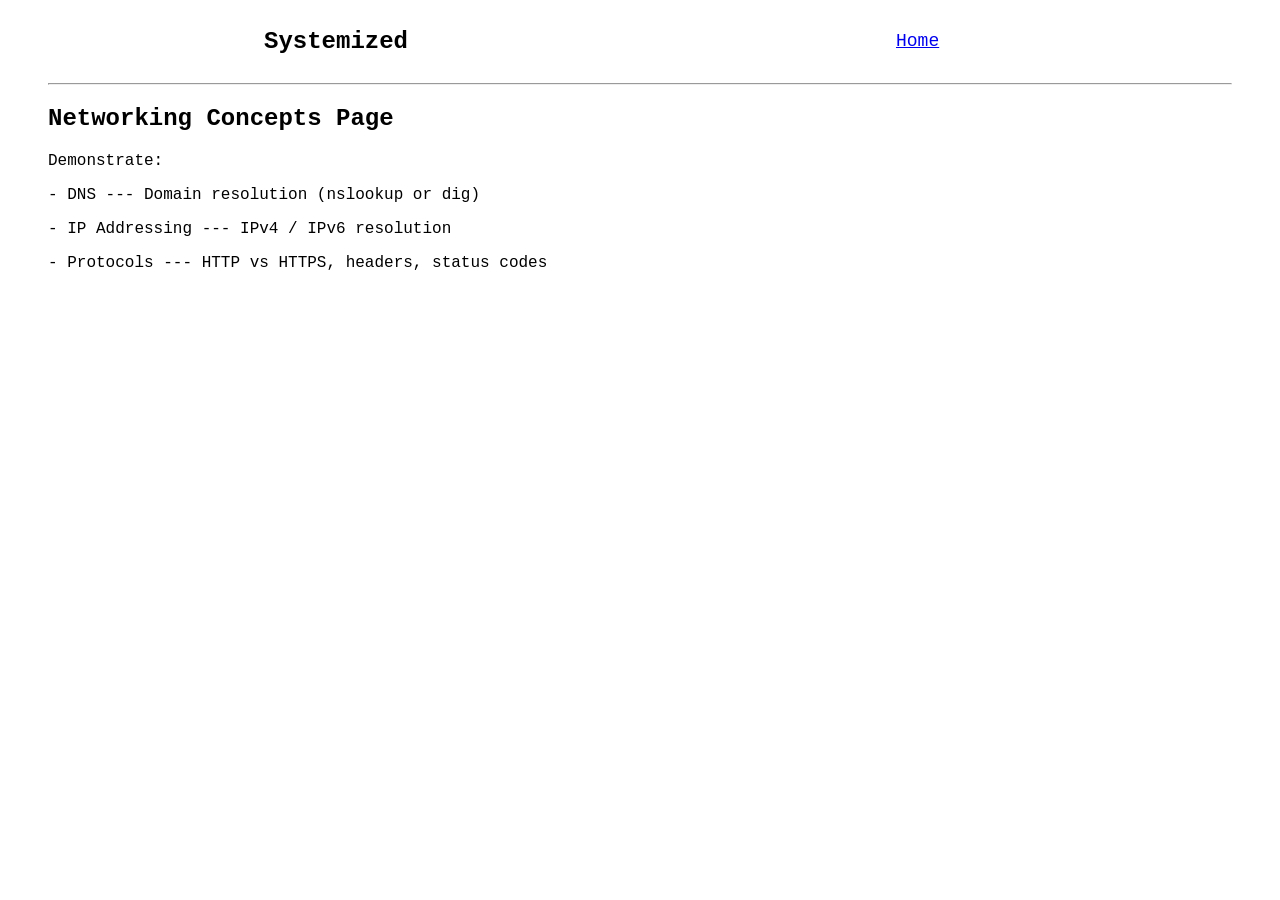
==== networks.html @ 2403386e "initializing html/css" ====
<!DOCTYPE html>
<html lang="en">
<head>
    <meta charset="UTF-8">
    <meta name="viewport" content="width=device-width, initial-scale=1.0">
    <title>Document</title>
    <link rel="stylesheet" href="index.css">


    <meta http-equiv="Content-Security-Policy" content="default-src 'self';">
    <meta http-equiv="X-Frame-Options" content="DENY">
    <meta http-equiv="X-Content-Type-Options" content="nosniff">
    <meta name="referrer" content="no-referrer">
</head>
<body>
    <nav id="navbar">
        <div id="title">
            <h1>Systemized</h1>
        </div>
        <div>
            <ul>
                <li><a href="./index.html">Home</a></li>
            </ul>
        </div>
    </nav>
    <hr>
    <h2>Networking Concepts Page</h2>

    <div>
        <p>Demonstrate:</p>
        <p>- DNS --- Domain resolution (nslookup or dig)</p>
        <p>- IP Addressing --- IPv4 / IPv6 resolution</p>
        <p>- Protocols --- HTTP vs HTTPS, headers, status codes</p>
    </div>
</body>
</html>
---- index.css ----
* {
    padding: none;
    margin: none;
    font-family: 'Courier New', Courier, monospace;
}

html {
    padding: 0 40px;
}

nav {
    display: flex;
    align-items: center;
    justify-content: space-around;

    div {
        min-width: 160px;
    }

    li {
        font-size: large;
    }
}

ul {
    text-decoration: none;
    list-style: none;
}
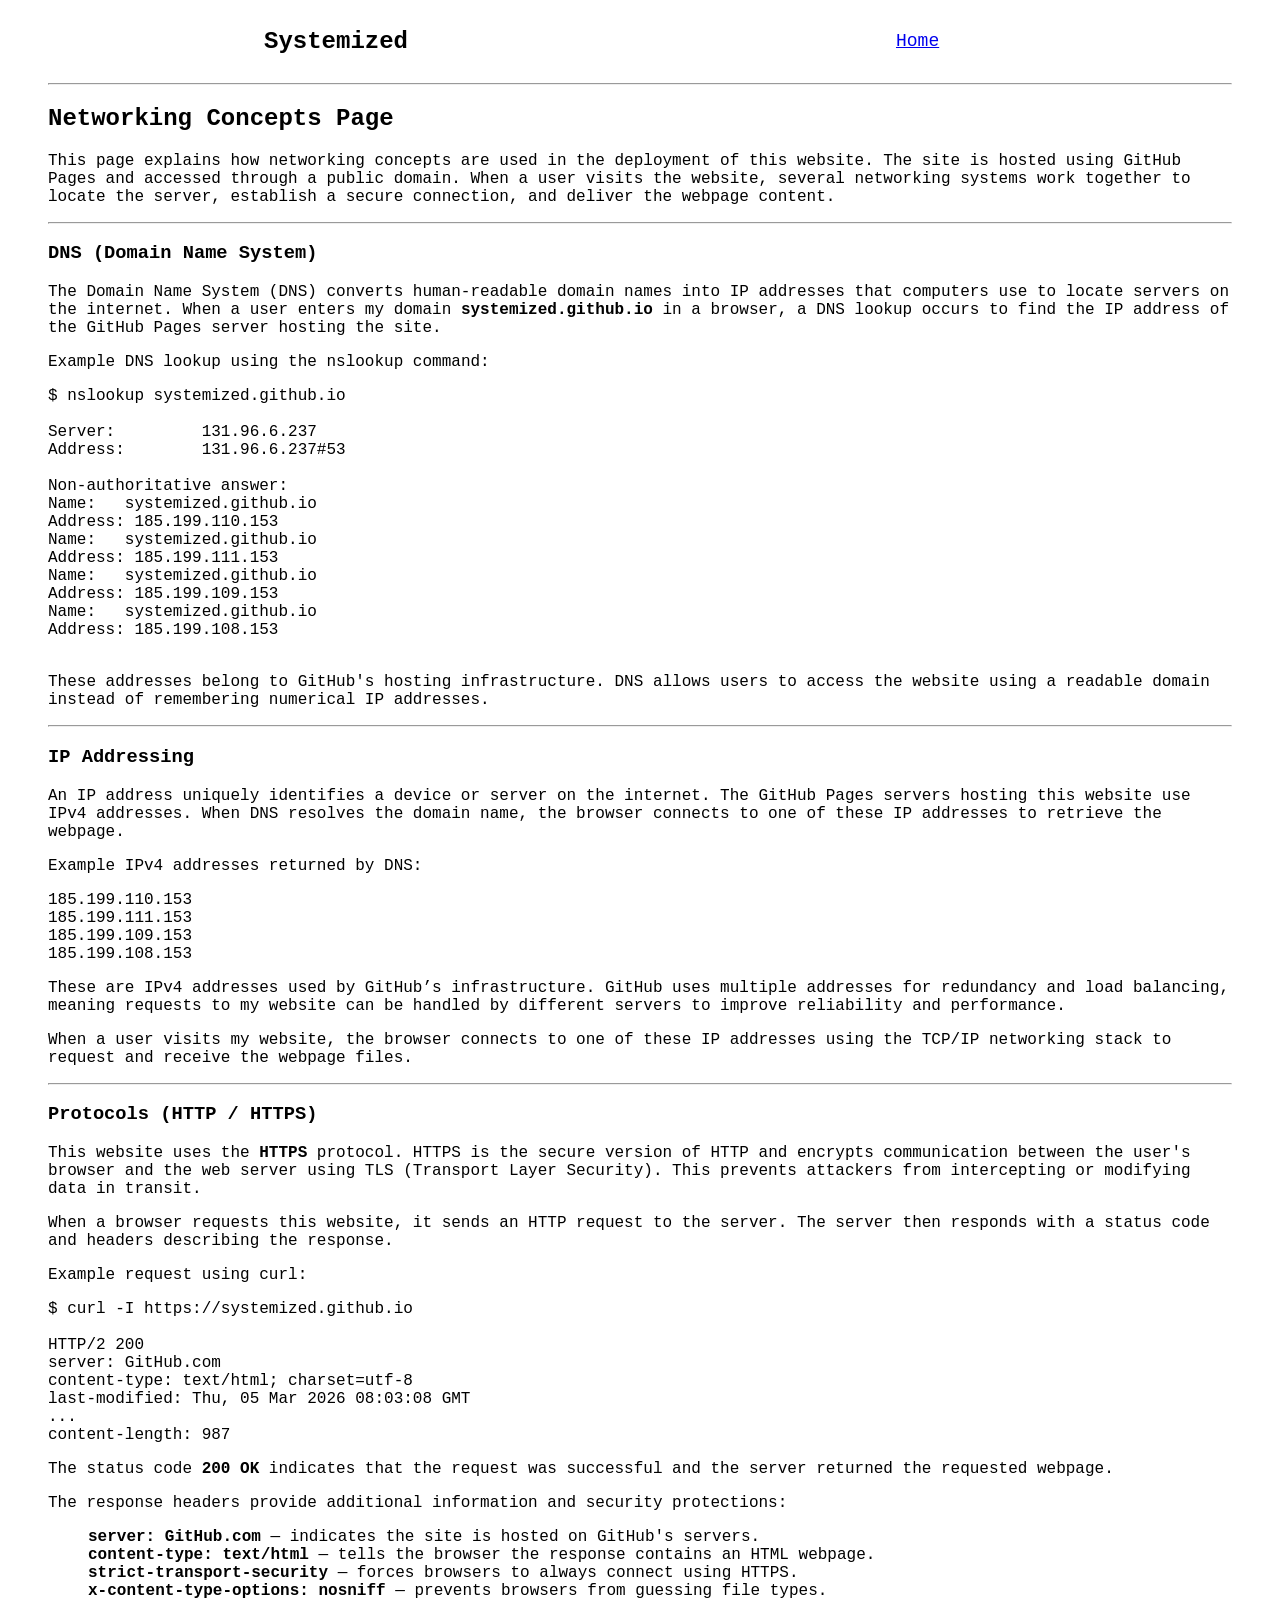
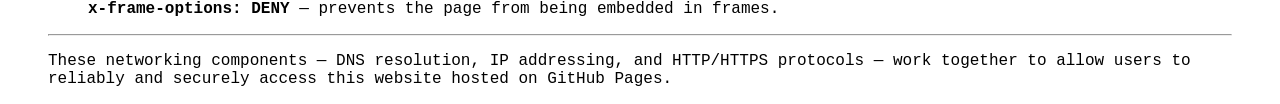
==== commit 60d5e366: "updated pages" ====
--- a/networks.html
+++ b/networks.html
@@ -1,18 +1,20 @@
 <!DOCTYPE html>
 <html lang="en">
+
 <head>
     <meta charset="UTF-8">
     <meta name="viewport" content="width=device-width, initial-scale=1.0">
-    <title>Document</title>
+    <title>Networking Concepts</title>
     <link rel="stylesheet" href="index.css">
-
 
     <meta http-equiv="Content-Security-Policy" content="default-src 'self';">
     <meta http-equiv="X-Frame-Options" content="DENY">
     <meta http-equiv="X-Content-Type-Options" content="nosniff">
     <meta name="referrer" content="no-referrer">
 </head>
+
 <body>
+
     <nav id="navbar">
         <div id="title">
             <h1>Systemized</h1>
@@ -23,14 +25,140 @@
             </ul>
         </div>
     </nav>
+
     <hr>
+
     <h2>Networking Concepts Page</h2>
 
-    <div>
-        <p>Demonstrate:</p>
-        <p>- DNS --- Domain resolution (nslookup or dig)</p>
-        <p>- IP Addressing --- IPv4 / IPv6 resolution</p>
-        <p>- Protocols --- HTTP vs HTTPS, headers, status codes</p>
-    </div>
+    <p>
+        This page explains how networking concepts are used in the deployment of this website.
+        The site is hosted using GitHub Pages and accessed through a public domain. When a user
+        visits the website, several networking systems work together to locate the server,
+        establish a secure connection, and deliver the webpage content.
+    </p>
+
+    <hr>
+
+    <h3>DNS (Domain Name System)</h3>
+
+    <p>
+        The Domain Name System (DNS) converts human-readable domain names into IP addresses that
+        computers use to locate servers on the internet. When a user enters my domain
+        <strong>systemized.github.io</strong> in a browser, a DNS lookup occurs to find the IP
+        address of the GitHub Pages server hosting the site.
+    </p>
+
+    <p>
+        Example DNS lookup using the <code>nslookup</code> command:
+    </p>
+
+    <pre>
+$ nslookup systemized.github.io
+
+Server:		131.96.6.237
+Address:	131.96.6.237#53
+
+Non-authoritative answer:
+Name:	systemized.github.io
+Address: 185.199.110.153
+Name:	systemized.github.io
+Address: 185.199.111.153
+Name:	systemized.github.io
+Address: 185.199.109.153
+Name:	systemized.github.io
+Address: 185.199.108.153
+
+</pre>
+
+    <p>
+        These addresses belong to GitHub's hosting infrastructure. DNS allows users to access
+        the website using a readable domain instead of remembering numerical IP addresses.
+    </p>
+
+    <hr>
+
+    <h3>IP Addressing</h3>
+
+    <p>
+        An IP address uniquely identifies a device or server on the internet. The GitHub Pages
+        servers hosting this website use IPv4 addresses. When DNS resolves the domain name,
+        the browser connects to one of these IP addresses to retrieve the webpage.
+    </p>
+
+    <p>Example IPv4 addresses returned by DNS:</p>
+
+    <pre>
+185.199.110.153
+185.199.111.153
+185.199.109.153
+185.199.108.153
+</pre>
+
+    <p>
+        These are IPv4 addresses used by GitHub’s infrastructure. GitHub uses multiple addresses for
+        redundancy and load balancing, meaning requests to my website can be handled by different servers
+        to improve reliability and performance.
+    </p>
+
+    <p>
+        When a user visits my website, the browser connects to one of these IP addresses using the
+        TCP/IP networking stack to request and receive the webpage files.
+    </p>
+
+    <hr>
+
+    <h3>Protocols (HTTP / HTTPS)</h3>
+
+    <p>
+        This website uses the <strong>HTTPS</strong> protocol. HTTPS is the secure version
+        of HTTP and encrypts communication between the user's browser and the web server
+        using TLS (Transport Layer Security). This prevents attackers from intercepting
+        or modifying data in transit.
+    </p>
+
+    <p>
+        When a browser requests this website, it sends an HTTP request to the server.
+        The server then responds with a status code and headers describing the response.
+    </p>
+
+    <p>Example request using <code>curl</code>:</p>
+
+    <pre>
+$ curl -I https://systemized.github.io
+
+HTTP/2 200 
+server: GitHub.com
+content-type: text/html; charset=utf-8
+last-modified: Thu, 05 Mar 2026 08:03:08 GMT
+...
+content-length: 987
+</pre>
+
+    <p>
+        The status code <strong>200 OK</strong> indicates that the request was successful
+        and the server returned the requested webpage.
+    </p>
+
+    <p>
+        The response headers provide additional information and security protections:
+    </p>
+
+    <ul>
+        <li><strong>server: GitHub.com</strong> — indicates the site is hosted on GitHub's servers.</li>
+        <li><strong>content-type: text/html</strong> — tells the browser the response contains an HTML webpage.</li>
+        <li><strong>strict-transport-security</strong> — forces browsers to always connect using HTTPS.</li>
+        <li><strong>x-content-type-options: nosniff</strong> — prevents browsers from guessing file types.</li>
+        <li><strong>x-frame-options: DENY</strong> — prevents the page from being embedded in frames.</li>
+    </ul>
+
+    <hr>
+
+    <p>
+        These networking components — DNS resolution, IP addressing, and HTTP/HTTPS protocols —
+        work together to allow users to reliably and securely access this website hosted on
+        GitHub Pages.
+    </p>
+
 </body>
+
 </html>
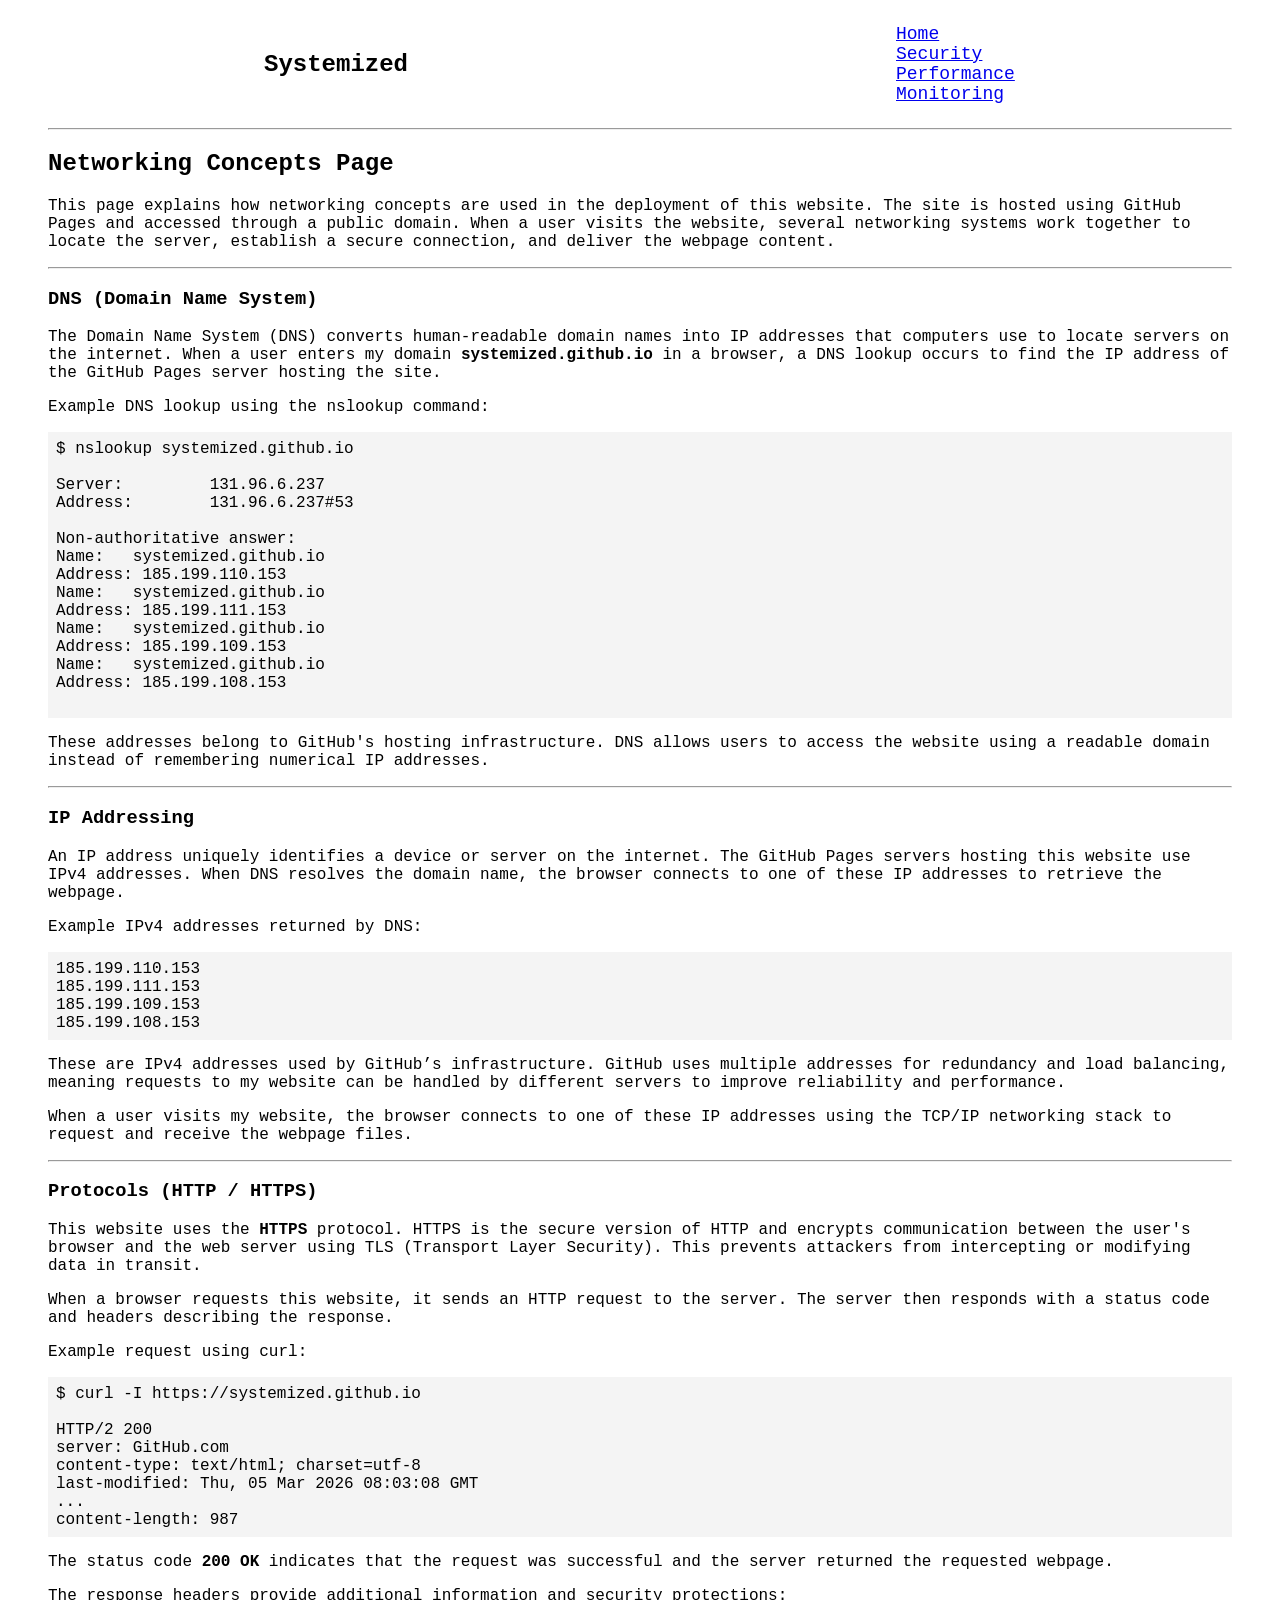
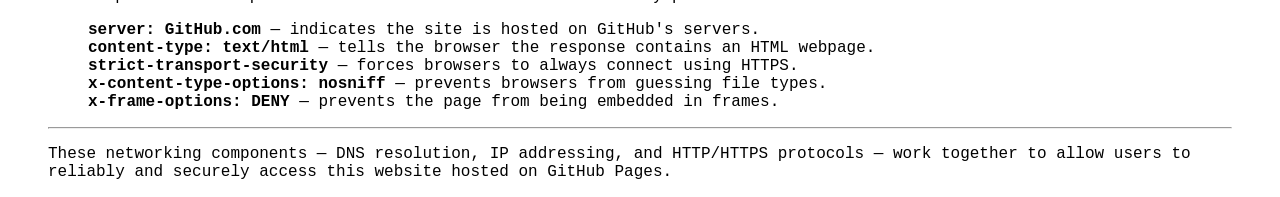
==== commit d569c686: "added new html pages, completing part 2 of project" ====
--- a/networks.html
+++ b/networks.html
@@ -22,6 +22,9 @@
         <div>
             <ul>
                 <li><a href="./index.html">Home</a></li>
+                <li><a href="./security.html">Security</a></li>
+                <li><a href="./performance.html">Performance</a></li>
+                <li><a href="./monitoring.html">Monitoring</a></li>
             </ul>
         </div>
     </nav>
--- a/index.css
+++ b/index.css
@@ -25,4 +25,15 @@
 ul {
     text-decoration: none;
     list-style: none;
+}
+
+pre {
+    background: #f4f4f4;
+    padding: 8px;
+    overflow-x: auto;
+}
+
+button {
+    font-family: inherit;
+    padding: 4px 10px;
 }
